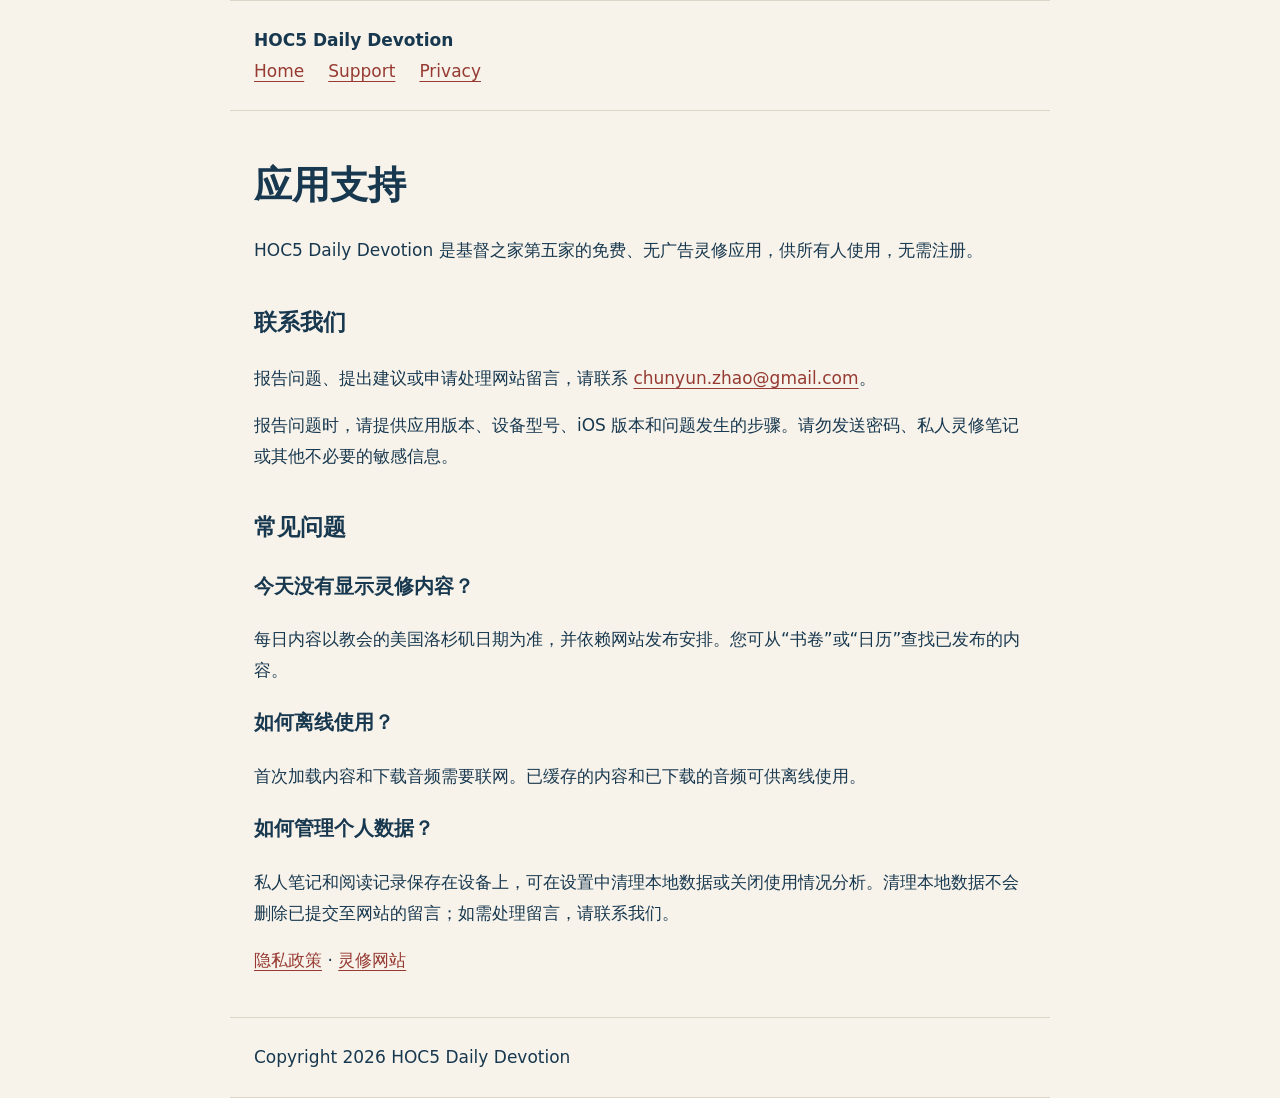
==== support.html @ 8f2a319a "Publish HOC5 app support and privacy pages" ====
<!doctype html><html lang="zh-Hans"><head><meta charset="utf-8"><meta name="viewport" content="width=device-width, initial-scale=1"><title>Support | HOC5 Daily Devotion</title><link rel="stylesheet" href="styles.css"></head><body><header><strong>HOC5 Daily Devotion</strong><nav><a href="index.html">Home</a><a href="support.html">Support</a><a href="privacy.html">Privacy</a></nav></header><main><h1>应用支持</h1><p>HOC5 Daily Devotion 是基督之家第五家的免费、无广告灵修应用，供所有人使用，无需注册。</p><h2>联系我们</h2><p>报告问题、提出建议或申请处理网站留言，请联系 <a href="mailto:chunyun.zhao@gmail.com">chunyun.zhao@gmail.com</a>。</p><p>报告问题时，请提供应用版本、设备型号、iOS 版本和问题发生的步骤。请勿发送密码、私人灵修笔记或其他不必要的敏感信息。</p><h2>常见问题</h2><h3>今天没有显示灵修内容？</h3><p>每日内容以教会的美国洛杉矶日期为准，并依赖网站发布安排。您可从“书卷”或“日历”查找已发布的内容。</p><h3>如何离线使用？</h3><p>首次加载内容和下载音频需要联网。已缓存的内容和已下载的音频可供离线使用。</p><h3>如何管理个人数据？</h3><p>私人笔记和阅读记录保存在设备上，可在设置中清理本地数据或关闭使用情况分析。清理本地数据不会删除已提交至网站的留言；如需处理留言，请联系我们。</p><p><a href="privacy.html">隐私政策</a> · <a href="https://hocdevotion.us/">灵修网站</a></p></main><footer>Copyright 2026 HOC5 Daily Devotion</footer></body></html>
---- styles.css ----
*{box-sizing:border-box}body{margin:0;background:#f7f3eb;color:#18384f;font:17px/1.8 system-ui,sans-serif}header,main,footer{max-width:820px;margin:auto;padding:24px}header,footer{border-block:1px solid #ddd5c8}nav{display:flex;gap:24px;flex-wrap:wrap}a{color:#963a32;text-underline-offset:4px}h1{font-size:clamp(26px,5vw,38px);line-height:1.3}h2{font-size:23px;margin-top:36px}p{overflow-wrap:anywhere}a:focus-visible{outline:3px solid #963a32;outline-offset:4px}
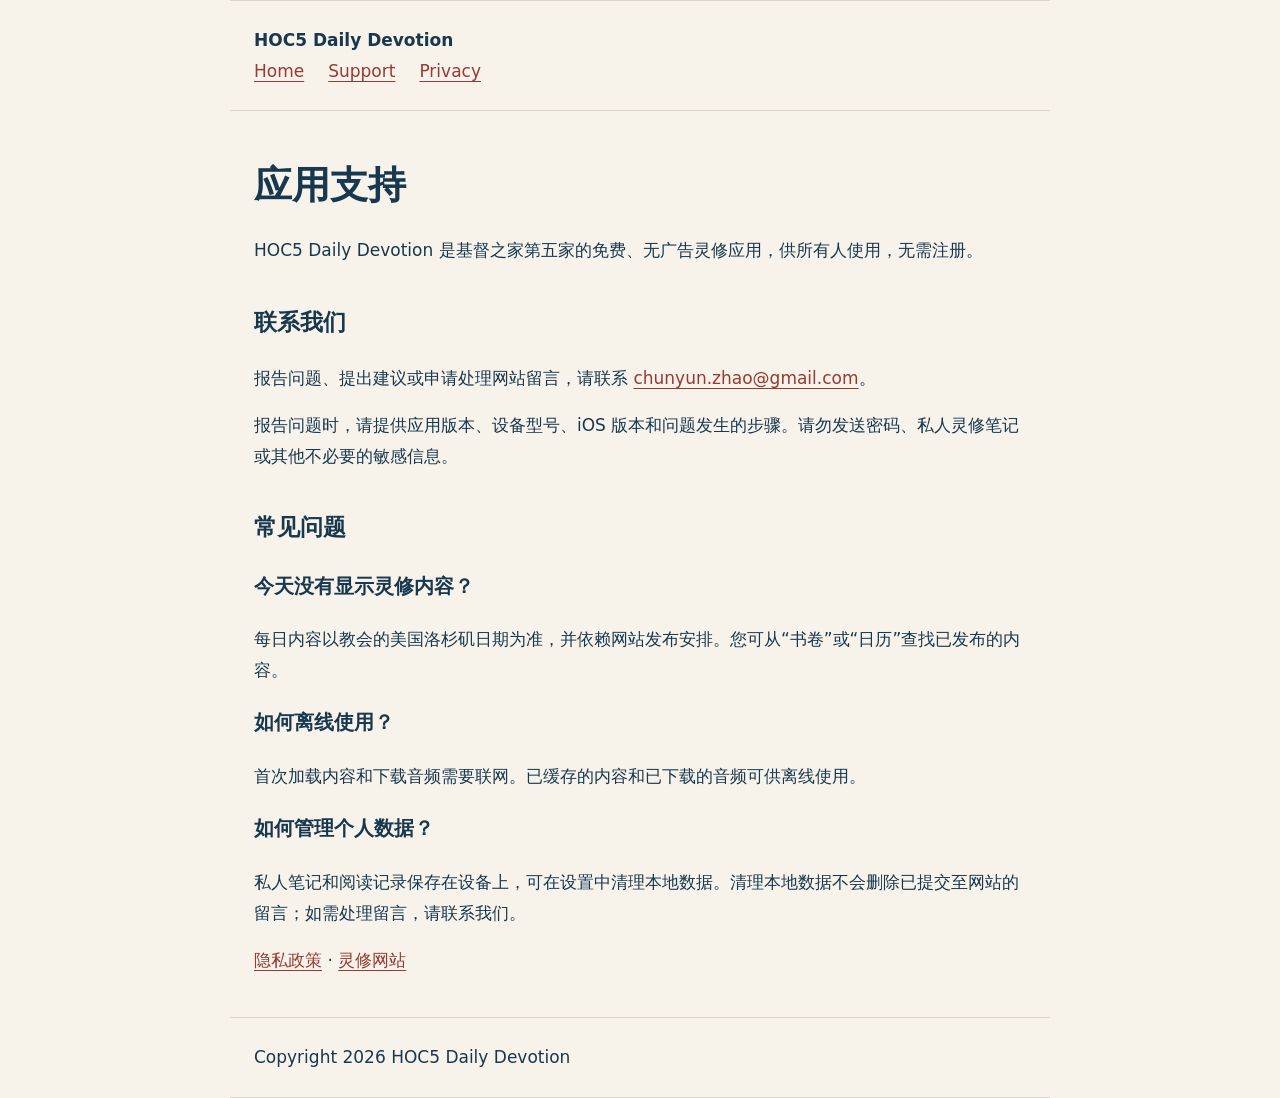
==== commit b6d31153: "Align analytics disclosures with current Settings controls" ====
--- a/support.html
+++ b/support.html
@@ -1 +1 @@
-<!doctype html><html lang="zh-Hans"><head><meta charset="utf-8"><meta name="viewport" content="width=device-width, initial-scale=1"><title>Support | HOC5 Daily Devotion</title><link rel="stylesheet" href="styles.css"></head><body><header><strong>HOC5 Daily Devotion</strong><nav><a href="index.html">Home</a><a href="support.html">Support</a><a href="privacy.html">Privacy</a></nav></header><main><h1>应用支持</h1><p>HOC5 Daily Devotion 是基督之家第五家的免费、无广告灵修应用，供所有人使用，无需注册。</p><h2>联系我们</h2><p>报告问题、提出建议或申请处理网站留言，请联系 <a href="mailto:chunyun.zhao@gmail.com">chunyun.zhao@gmail.com</a>。</p><p>报告问题时，请提供应用版本、设备型号、iOS 版本和问题发生的步骤。请勿发送密码、私人灵修笔记或其他不必要的敏感信息。</p><h2>常见问题</h2><h3>今天没有显示灵修内容？</h3><p>每日内容以教会的美国洛杉矶日期为准，并依赖网站发布安排。您可从“书卷”或“日历”查找已发布的内容。</p><h3>如何离线使用？</h3><p>首次加载内容和下载音频需要联网。已缓存的内容和已下载的音频可供离线使用。</p><h3>如何管理个人数据？</h3><p>私人笔记和阅读记录保存在设备上，可在设置中清理本地数据或关闭使用情况分析。清理本地数据不会删除已提交至网站的留言；如需处理留言，请联系我们。</p><p><a href="privacy.html">隐私政策</a> · <a href="https://hocdevotion.us/">灵修网站</a></p></main><footer>Copyright 2026 HOC5 Daily Devotion</footer></body></html>+<!doctype html><html lang="zh-Hans"><head><meta charset="utf-8"><meta name="viewport" content="width=device-width, initial-scale=1"><title>Support | HOC5 Daily Devotion</title><link rel="stylesheet" href="styles.css"></head><body><header><strong>HOC5 Daily Devotion</strong><nav><a href="index.html">Home</a><a href="support.html">Support</a><a href="privacy.html">Privacy</a></nav></header><main><h1>应用支持</h1><p>HOC5 Daily Devotion 是基督之家第五家的免费、无广告灵修应用，供所有人使用，无需注册。</p><h2>联系我们</h2><p>报告问题、提出建议或申请处理网站留言，请联系 <a href="mailto:chunyun.zhao@gmail.com">chunyun.zhao@gmail.com</a>。</p><p>报告问题时，请提供应用版本、设备型号、iOS 版本和问题发生的步骤。请勿发送密码、私人灵修笔记或其他不必要的敏感信息。</p><h2>常见问题</h2><h3>今天没有显示灵修内容？</h3><p>每日内容以教会的美国洛杉矶日期为准，并依赖网站发布安排。您可从“书卷”或“日历”查找已发布的内容。</p><h3>如何离线使用？</h3><p>首次加载内容和下载音频需要联网。已缓存的内容和已下载的音频可供离线使用。</p><h3>如何管理个人数据？</h3><p>私人笔记和阅读记录保存在设备上，可在设置中清理本地数据。清理本地数据不会删除已提交至网站的留言；如需处理留言，请联系我们。</p><p><a href="privacy.html">隐私政策</a> · <a href="https://hocdevotion.us/">灵修网站</a></p></main><footer>Copyright 2026 HOC5 Daily Devotion</footer></body></html>
